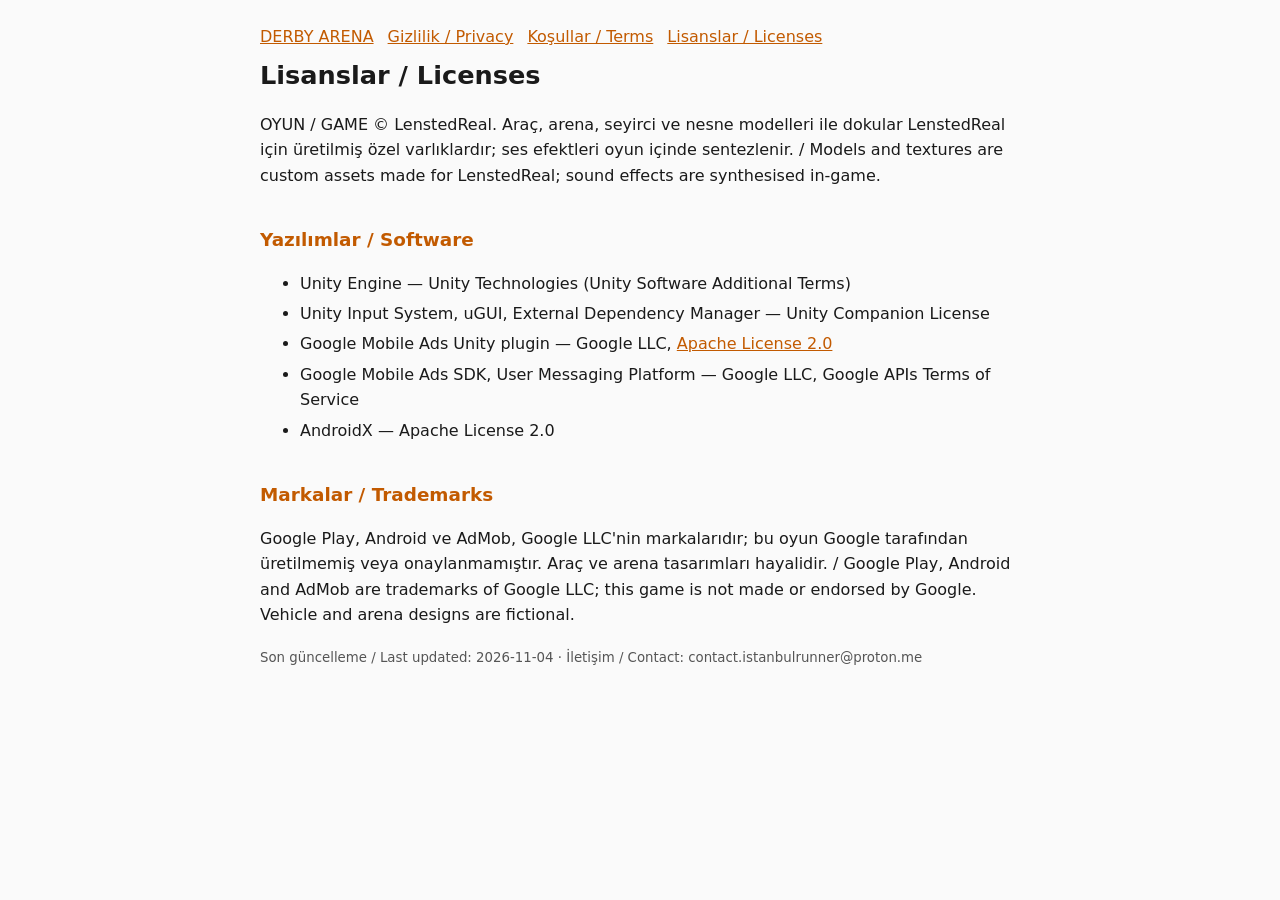
==== docs/licenses.html @ b6e0c69e "DERBY ARENA 2.0.0: savaş kiti, stadyum dekoru, uyarlanabilir performans, AdMob (test), yasal sayfala" ====
<!doctype html><html lang="tr"><head><meta charset="utf-8"><meta name="viewport" content="width=device-width,initial-scale=1"><title>DERBY ARENA Lisanslar</title><style>:root{--bg:#121214;--fg:#ececec;--mut:#a8a8b0;--acc:#ff8a1f}@media(prefers-color-scheme:light){:root{--bg:#fafafa;--fg:#1a1a1a;--mut:#555;--acc:#c25a00}}
body{margin:0;background:var(--bg);color:var(--fg);font:16px/1.6 system-ui,sans-serif}main{max-width:760px;margin:0 auto;padding:24px 16px 64px}
h1{font-size:1.6rem;margin:.2em 0}h2{color:var(--acc);font-size:1.15rem;margin-top:2em}a{color:var(--acc)}small,.mut{color:var(--mut)}li{margin:.3em 0}nav a{margin-right:14px}</style></head><body><main>
<nav><a href="index.html">DERBY ARENA</a><a href="privacy.html">Gizlilik / Privacy</a><a href="terms.html">Koşullar / Terms</a><a href="licenses.html">Lisanslar / Licenses</a></nav>
<h1>Lisanslar / Licenses</h1><p>OYUN / GAME © LenstedReal. Araç, arena, seyirci ve nesne modelleri ile dokular LenstedReal için üretilmiş özel varlıklardır; ses efektleri oyun içinde sentezlenir. / Models and textures are custom assets made for LenstedReal; sound effects are synthesised in-game.</p>
<h2>Yazılımlar / Software</h2><ul><li>Unity Engine — Unity Technologies (Unity Software Additional Terms)</li>
<li>Unity Input System, uGUI, External Dependency Manager — Unity Companion License</li>
<li>Google Mobile Ads Unity plugin — Google LLC, <a href="https://www.apache.org/licenses/LICENSE-2.0">Apache License 2.0</a></li>
<li>Google Mobile Ads SDK, User Messaging Platform — Google LLC, Google APIs Terms of Service</li><li>AndroidX — Apache License 2.0</li></ul>
<h2>Markalar / Trademarks</h2><p>Google Play, Android ve AdMob, Google LLC'nin markalarıdır; bu oyun Google tarafından üretilmemiş veya onaylanmamıştır. Araç ve arena tasarımları hayalidir. / Google Play, Android and AdMob are trademarks of Google LLC; this game is not made or endorsed by Google. Vehicle and arena designs are fictional.</p>
<p class="mut"><small>Son güncelleme / Last updated: 2026-11-04 · İletişim / Contact: contact.istanbulrunner@proton.me</small></p></main></body></html>
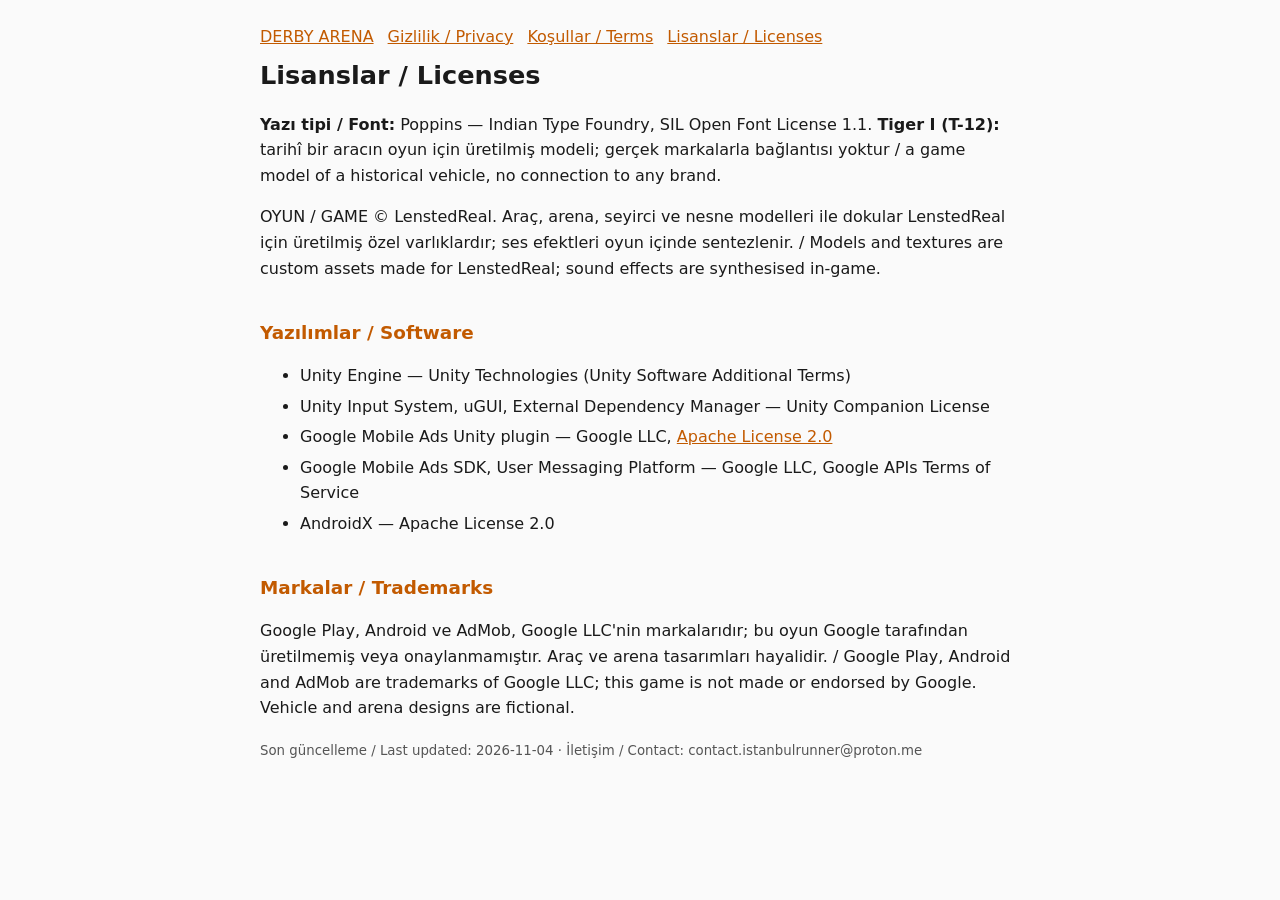
==== commit b93234d5: "4.0.0 (400): ad placement guard, legal text fixes, docs and store listing, changelog - No interstiti" ====
--- a/docs/licenses.html
+++ b/docs/licenses.html
@@ -2,7 +2,8 @@
 body{margin:0;background:var(--bg);color:var(--fg);font:16px/1.6 system-ui,sans-serif}main{max-width:760px;margin:0 auto;padding:24px 16px 64px}
 h1{font-size:1.6rem;margin:.2em 0}h2{color:var(--acc);font-size:1.15rem;margin-top:2em}a{color:var(--acc)}small,.mut{color:var(--mut)}li{margin:.3em 0}nav a{margin-right:14px}</style></head><body><main>
 <nav><a href="index.html">DERBY ARENA</a><a href="privacy.html">Gizlilik / Privacy</a><a href="terms.html">Koşullar / Terms</a><a href="licenses.html">Lisanslar / Licenses</a></nav>
-<h1>Lisanslar / Licenses</h1><p>OYUN / GAME © LenstedReal. Araç, arena, seyirci ve nesne modelleri ile dokular LenstedReal için üretilmiş özel varlıklardır; ses efektleri oyun içinde sentezlenir. / Models and textures are custom assets made for LenstedReal; sound effects are synthesised in-game.</p>
+<h1>Lisanslar / Licenses</h1>
+<p><strong>Yazı tipi / Font:</strong> Poppins — Indian Type Foundry, SIL Open Font License 1.1. <strong>Tiger I (T-12):</strong> tarihî bir aracın oyun için üretilmiş modeli; gerçek markalarla bağlantısı yoktur / a game model of a historical vehicle, no connection to any brand.</p><p>OYUN / GAME © LenstedReal. Araç, arena, seyirci ve nesne modelleri ile dokular LenstedReal için üretilmiş özel varlıklardır; ses efektleri oyun içinde sentezlenir. / Models and textures are custom assets made for LenstedReal; sound effects are synthesised in-game.</p>
 <h2>Yazılımlar / Software</h2><ul><li>Unity Engine — Unity Technologies (Unity Software Additional Terms)</li>
 <li>Unity Input System, uGUI, External Dependency Manager — Unity Companion License</li>
 <li>Google Mobile Ads Unity plugin — Google LLC, <a href="https://www.apache.org/licenses/LICENSE-2.0">Apache License 2.0</a></li>
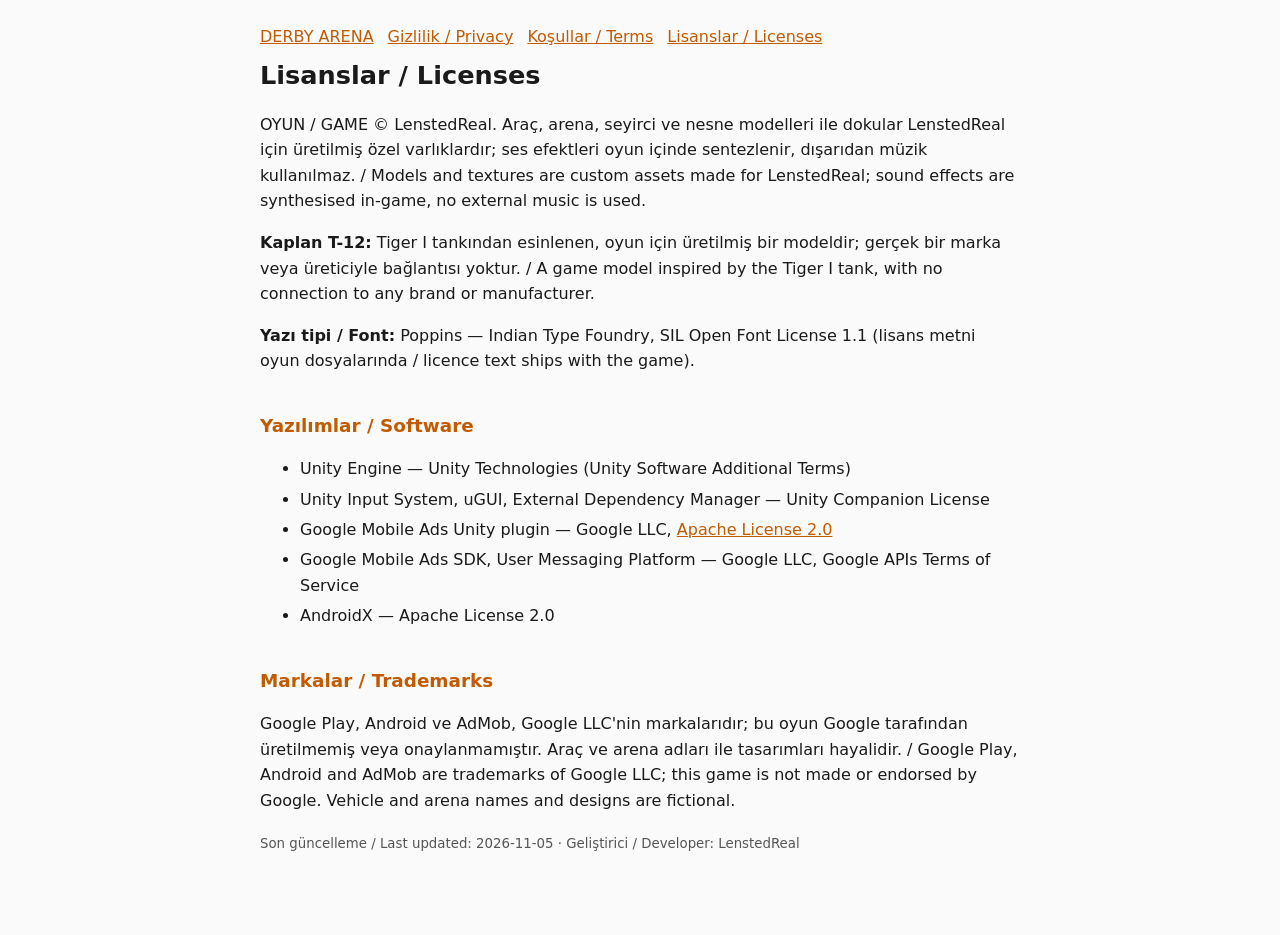
==== commit f8145a26: "4.0.2 (402): device-video fixes, new names, fresh progress Every bug seen in the 4.0.1 device video " ====
--- a/docs/licenses.html
+++ b/docs/licenses.html
@@ -3,10 +3,12 @@
 h1{font-size:1.6rem;margin:.2em 0}h2{color:var(--acc);font-size:1.15rem;margin-top:2em}a{color:var(--acc)}small,.mut{color:var(--mut)}li{margin:.3em 0}nav a{margin-right:14px}</style></head><body><main>
 <nav><a href="index.html">DERBY ARENA</a><a href="privacy.html">Gizlilik / Privacy</a><a href="terms.html">Koşullar / Terms</a><a href="licenses.html">Lisanslar / Licenses</a></nav>
 <h1>Lisanslar / Licenses</h1>
-<p><strong>Yazı tipi / Font:</strong> Poppins — Indian Type Foundry, SIL Open Font License 1.1. <strong>Tiger I (T-12):</strong> tarihî bir aracın oyun için üretilmiş modeli; gerçek markalarla bağlantısı yoktur / a game model of a historical vehicle, no connection to any brand.</p><p>OYUN / GAME © LenstedReal. Araç, arena, seyirci ve nesne modelleri ile dokular LenstedReal için üretilmiş özel varlıklardır; ses efektleri oyun içinde sentezlenir. / Models and textures are custom assets made for LenstedReal; sound effects are synthesised in-game.</p>
+<p>OYUN / GAME © LenstedReal. Araç, arena, seyirci ve nesne modelleri ile dokular LenstedReal için üretilmiş özel varlıklardır; ses efektleri oyun içinde sentezlenir, dışarıdan müzik kullanılmaz. / Models and textures are custom assets made for LenstedReal; sound effects are synthesised in-game, no external music is used.</p>
+<p><strong>Kaplan T-12:</strong> Tiger I tankından esinlenen, oyun için üretilmiş bir modeldir; gerçek bir marka veya üreticiyle bağlantısı yoktur. / A game model inspired by the Tiger I tank, with no connection to any brand or manufacturer.</p>
+<p><strong>Yazı tipi / Font:</strong> Poppins — Indian Type Foundry, SIL Open Font License 1.1 (lisans metni oyun dosyalarında / licence text ships with the game).</p>
 <h2>Yazılımlar / Software</h2><ul><li>Unity Engine — Unity Technologies (Unity Software Additional Terms)</li>
 <li>Unity Input System, uGUI, External Dependency Manager — Unity Companion License</li>
 <li>Google Mobile Ads Unity plugin — Google LLC, <a href="https://www.apache.org/licenses/LICENSE-2.0">Apache License 2.0</a></li>
 <li>Google Mobile Ads SDK, User Messaging Platform — Google LLC, Google APIs Terms of Service</li><li>AndroidX — Apache License 2.0</li></ul>
-<h2>Markalar / Trademarks</h2><p>Google Play, Android ve AdMob, Google LLC'nin markalarıdır; bu oyun Google tarafından üretilmemiş veya onaylanmamıştır. Araç ve arena tasarımları hayalidir. / Google Play, Android and AdMob are trademarks of Google LLC; this game is not made or endorsed by Google. Vehicle and arena designs are fictional.</p>
-<p class="mut"><small>Son güncelleme / Last updated: 2026-11-04 · İletişim / Contact: contact.istanbulrunner@proton.me</small></p></main></body></html>+<h2>Markalar / Trademarks</h2><p>Google Play, Android ve AdMob, Google LLC'nin markalarıdır; bu oyun Google tarafından üretilmemiş veya onaylanmamıştır. Araç ve arena adları ile tasarımları hayalidir. / Google Play, Android and AdMob are trademarks of Google LLC; this game is not made or endorsed by Google. Vehicle and arena names and designs are fictional.</p>
+<p class="mut"><small>Son güncelleme / Last updated: 2026-11-05 · Geliştirici / Developer: LenstedReal</small></p></main></body></html>
